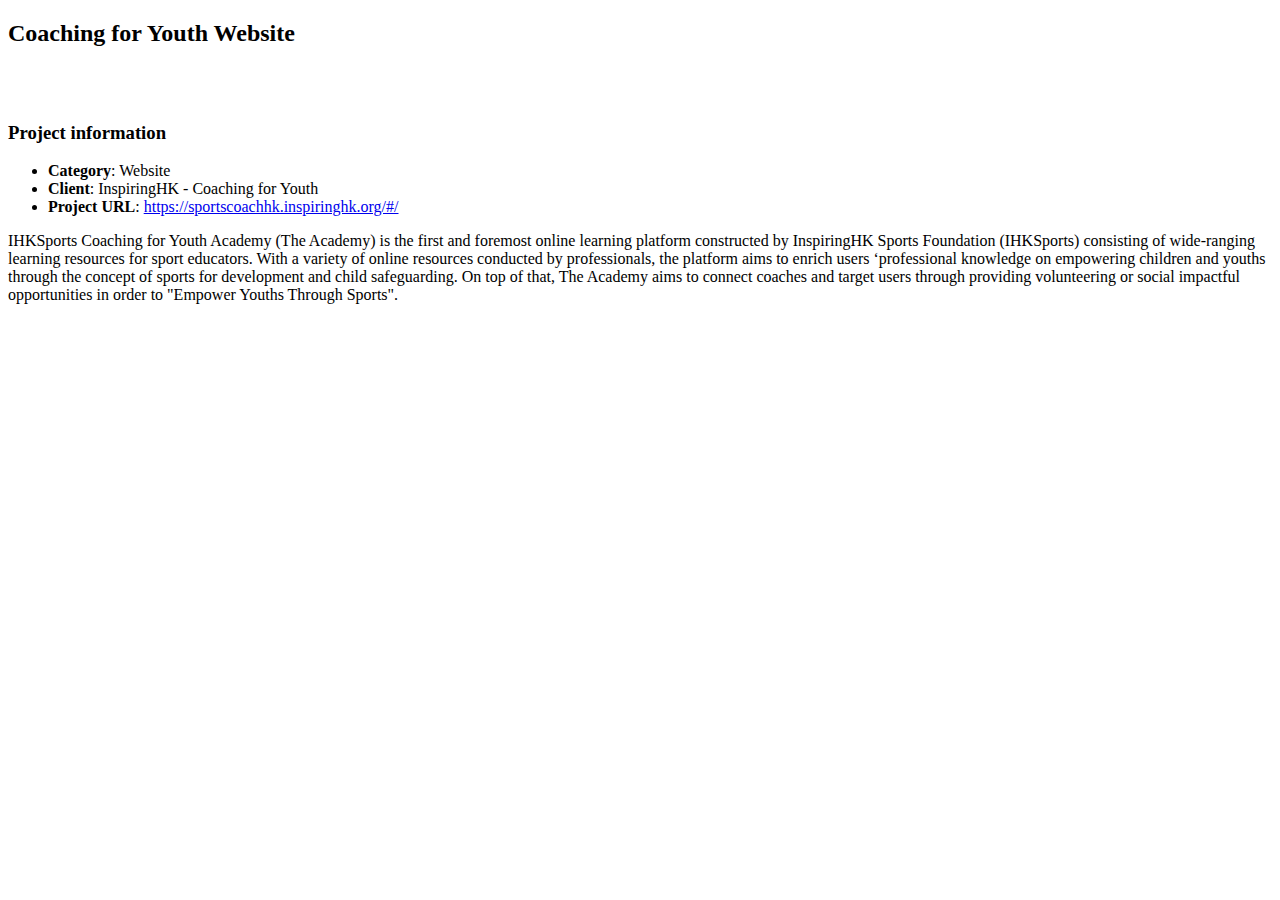
==== coach.html @ ee550efa "whine" ====
<!DOCTYPE html>
<html lang="en">

<head>
  <meta charset="utf-8">
  <meta content="width=device-width, initial-scale=1.0" name="viewport">

  <title>CFY Details - Whine Febre</title>
  <meta content="" name="description">
  <meta content="" name="keywords">

  <!-- Favicons -->
  <link href="assets/img/favicon.png" rel="icon">
  <link href="assets/img/apple-touch-icon.png" rel="apple-touch-icon">

  <!-- Google Fonts -->
  <link href="https://fonts.googleapis.com/css?family=Open+Sans:300,300i,400,400i,600,600i,700,700i|Raleway:300,300i,400,400i,500,500i,600,600i,700,700i|Poppins:300,300i,400,400i,500,500i,600,600i,700,700i" rel="stylesheet">

  <!-- Vendor CSS Files -->
  <link href="assets/vendor/bootstrap/css/bootstrap.min.css" rel="stylesheet">
  <link href="assets/vendor/bootstrap-icons/bootstrap-icons.css" rel="stylesheet">
  <link href="assets/vendor/boxicons/css/boxicons.min.css" rel="stylesheet">
  <link href="assets/vendor/glightbox/css/glightbox.min.css" rel="stylesheet">
  <link href="assets/vendor/remixicon/remixicon.css" rel="stylesheet">
  <link href="assets/vendor/swiper/swiper-bundle.min.css" rel="stylesheet">

  <!-- Template Main CSS File -->
  <link href="assets/css/style.css" rel="stylesheet">

  <!-- =======================================================
  * Template Name: Personal - v4.8.1
  * Template URL: https://bootstrapmade.com/personal-free-resume-bootstrap-template/
  * Author: BootstrapMade.com
  * License: https://bootstrapmade.com/license/
  ======================================================== -->
</head>

<body>

  <main id="main">

    <!-- ======= Portfolio Details ======= -->
    <div id="portfolio-details" class="portfolio-details">
      <div class="container">

        <div class="row">

          <div class="col-lg-8">
            <h2 class="portfolio-title">Coaching for Youth Website</h2>

            <div class="portfolio-details-slider swiper">
              <div class="swiper-wrapper align-items-center">

                <div class="swiper-slide">
                    <img src="assets/img/portfolio/coach-1.png" alt="">
                </div>
                <div class="swiper-slide">
                    <img src="assets/img/portfolio/coach-2.png" alt="">
                </div>

              </div>
              <div class="swiper-pagination"></div>
            </div>

          </div>

          <div class="col-lg-4 portfolio-info">
            <h3>Project information</h3>
            <ul>
              <li><strong>Category</strong>: Website</li>
              <li><strong>Client</strong>: InspiringHK - Coaching for Youth</li>
              <li><strong>Project URL</strong>: <a href="https://sportscoachhk.inspiringhk.org/#/">https://sportscoachhk.inspiringhk.org/#/</a></li>
            </ul>

            <p>
                IHKSports Coaching for Youth Academy (The Academy) is the first and foremost online learning platform constructed by InspiringHK Sports Foundation (IHKSports) consisting of wide-ranging learning resources for sport educators. With a variety of online resources conducted by professionals, the platform aims to enrich users ‘professional knowledge on empowering children and youths through the concept of sports for development and child safeguarding. On top of that, The Academy aims to connect coaches and target users through providing volunteering or social impactful opportunities in order to "Empower Youths Through Sports".
        </div>

      </div>
    </div><!-- End Portfolio Details -->

  </main><!-- End #main -->



  <!-- Vendor JS Files -->
  <script src="assets/vendor/purecounter/purecounter_vanilla.js"></script>
  <script src="assets/vendor/bootstrap/js/bootstrap.bundle.min.js"></script>
  <script src="assets/vendor/glightbox/js/glightbox.min.js"></script>
  <script src="assets/vendor/isotope-layout/isotope.pkgd.min.js"></script>
  <script src="assets/vendor/swiper/swiper-bundle.min.js"></script>
  <script src="assets/vendor/waypoints/noframework.waypoints.js"></script>
  <script src="assets/vendor/php-email-form/validate.js"></script>

  <!-- Template Main JS File -->
  <script src="assets/js/main.js"></script>

</body>

</html>
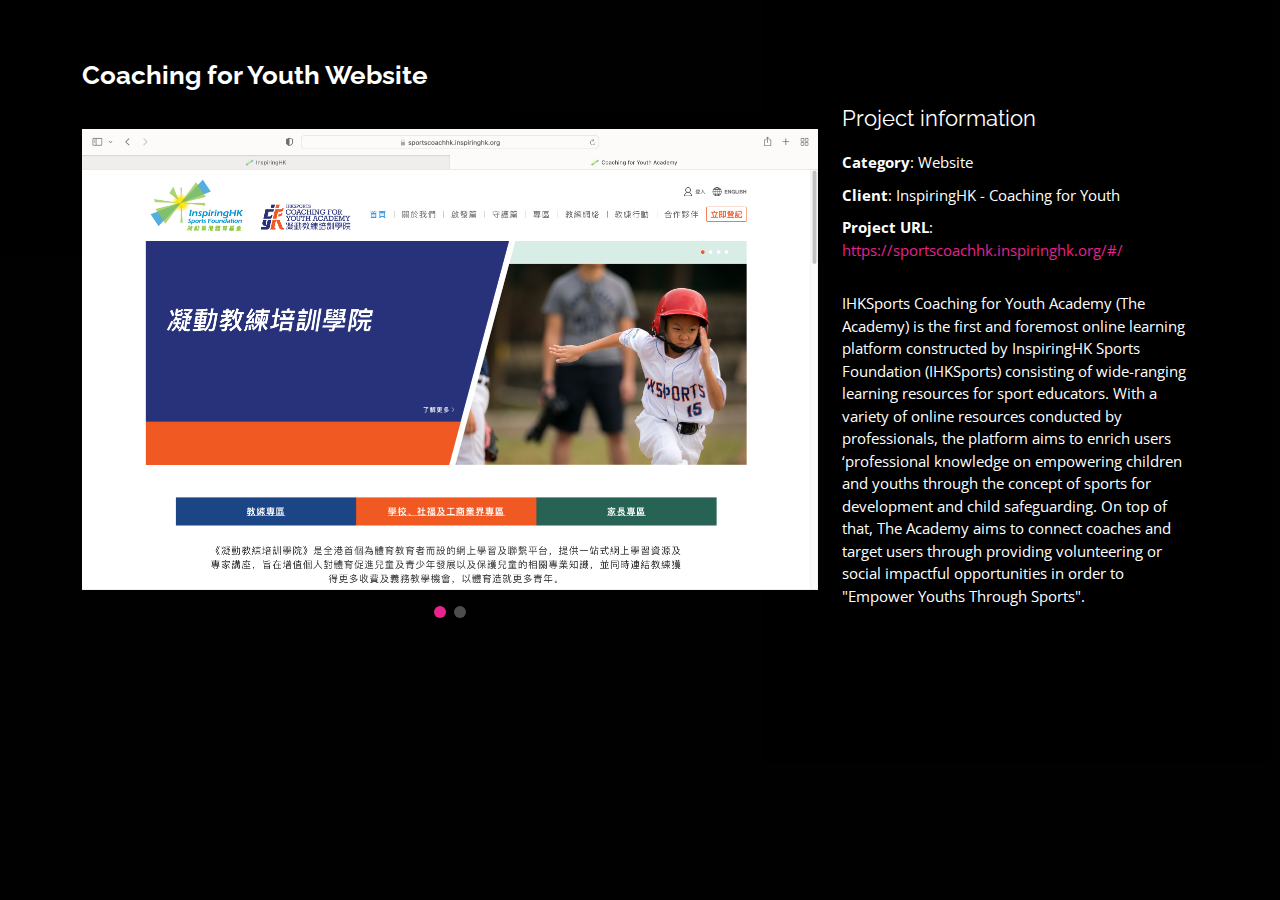
==== commit eedb0a69: "whine" ====
--- a/coach.html
+++ b/coach.html
@@ -10,7 +10,7 @@
   <meta content="" name="keywords">
 
   <!-- Favicons -->
-  <link href="assets/img/favicon.png" rel="icon">
+  <link href="assets/img/whine.png" rel="icon">
   <link href="assets/img/apple-touch-icon.png" rel="apple-touch-icon">
 
   <!-- Google Fonts -->
